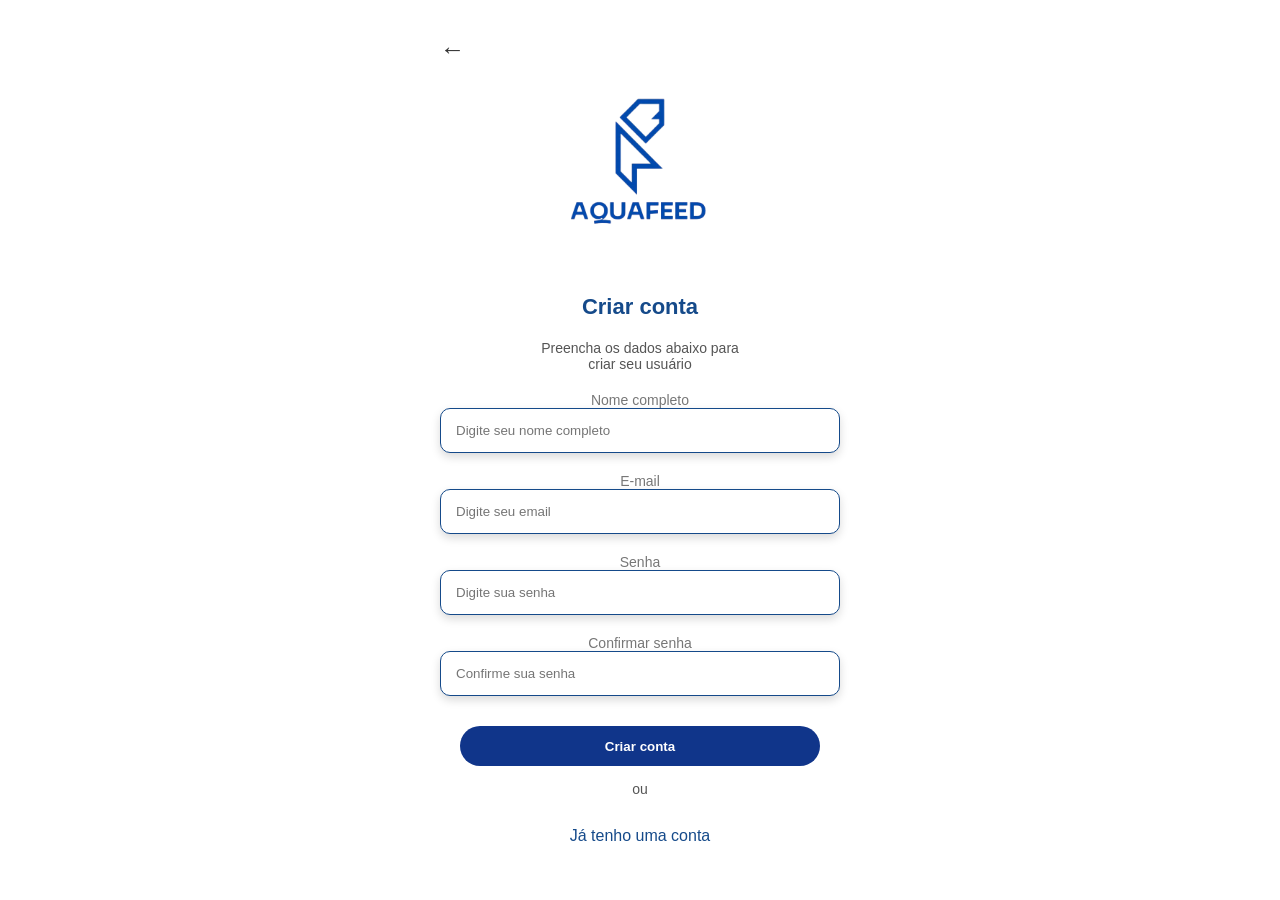
==== cadastro.html @ 20d9e922 "Criando tela de cadastro e ajustando login" ====
<!DOCTYPE html>
<html lang="pt-BR">

<head>

    <meta charset="UTF-8">
    <meta name="viewport" content="width=device-width, initial-scale=1.0">

    <title>Criar conta - AQUAFEED</title>

   <link rel="stylesheet" href="css/style.css">

</head>


<body>


<main class="container cadastro">


    <a href="index.html" class="voltar">
        ←
    </a>


    <img src="images/logo.png" class="logo">


    <h1>Criar conta</h1>


    <p class="descricao">
        Preencha os dados abaixo para<br>
        criar seu usuário
    </p>



    <label>Nome completo</label>

    <input 
    type="text"
    placeholder="Digite seu nome completo">



    <label>E-mail</label>

    <input 
    type="email"
    placeholder="Digite seu email">



    <label>Senha</label>

    <input 
    type="password"
    placeholder="Digite sua senha">



    <label>Confirmar senha</label>

    <input 
    type="password"
    placeholder="Confirme sua senha">



    <button>
        Criar conta
    </button>



    <span class="ou">
        ou
    </span>



    <a href="index.html">
        Já tenho uma conta
    </a>


</main>



</body>

</html>
---- css/style.css ----
* {
    margin: 0;
    padding: 0;
    box-sizing: border-box;
}


body {
    font-family: Arial, sans-serif;
    background: white;
}


.container {

    width: 90%;
    max-width: 400px;

    margin: auto;
    margin-top: 80px;

    display: flex;
    flex-direction: column;
    align-items: center;

}


.logo {

    width: 180px;
    margin-bottom: 50px;

}


h1 {

    color: #154a8a;
    font-size: 22px;

    margin-bottom: 20px;

}


label {

    color: #777;
    font-size: 14px;

}


input {

    width: 100%;
    height: 45px;

    border-radius: 10px;

    border: 1px solid #154a8a;

    margin-bottom: 20px;

    padding: 0 15px;

    box-shadow: 0px 4px 10px rgba(0, 0, 0, 0.15);

    outline: none;

}


a {

    text-decoration: none;
    color: #154a8a;

    margin-top: 15px;

}


.criar-conta {

    font-size: 18px;
    font-weight: bold;

}
.cadastro {

    margin-top: 20px;

}


.voltar {

    align-self: flex-start;

    font-size: 25px;

    color: #333;

}


.descricao {

    text-align: center;

    color: #555;

    font-size: 14px;

    margin-bottom: 20px;

}


button {

    width: 90%;

    height: 40px;

    background: #10358a;

    color: white;

    border: none;

    border-radius: 20px;

    font-weight: bold;

    margin-top: 10px;

}


.ou {

    margin: 15px;

    color: #555;

    font-size: 14px;

}
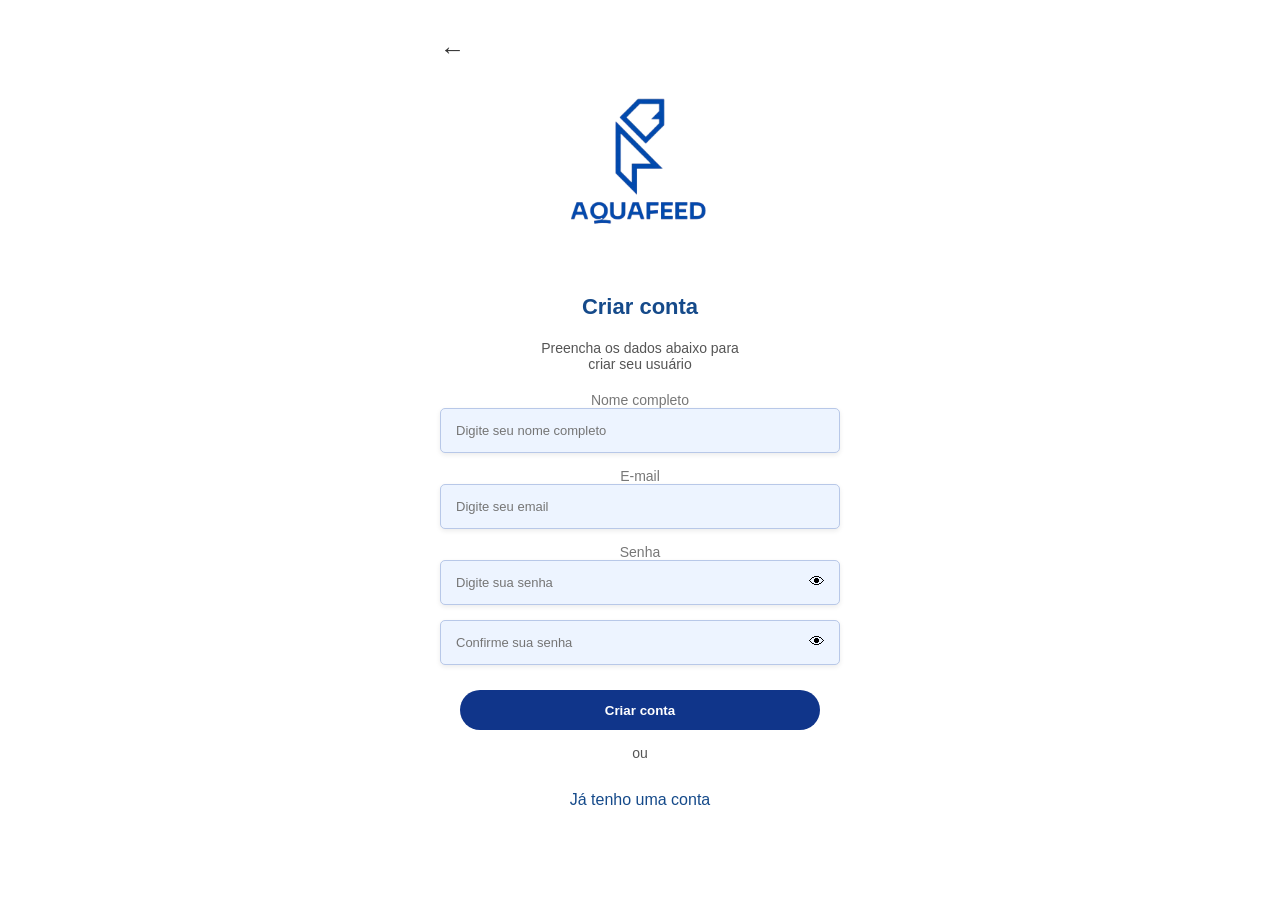
==== commit 72a9affd: "Adicionando visualização de senha na tela de cadastro" ====
--- a/cadastro.html
+++ b/cadastro.html
@@ -55,17 +55,33 @@
 
     <label>Senha</label>
 
+  <div class="campo-senha">
+
     <input 
+    id="senha"
     type="password"
     placeholder="Digite sua senha">
 
+    <span onclick="mostrarSenha('senha')">
+        👁
+    </span>
+
+</div>
 
 
-    <label>Confirmar senha</label>
+
+    <div class="campo-senha">
 
     <input 
+    id="confirmarSenha"
     type="password"
     placeholder="Confirme sua senha">
+
+    <span onclick="mostrarSenha('confirmarSenha')">
+        👁
+    </span>
+
+</div>
 
 
 
@@ -89,6 +105,8 @@
 </main>
 
 
+<script src="js/script.js"></script>
+
 
 </body>
 
--- a/css/style.css
+++ b/css/style.css
@@ -57,15 +57,19 @@
     width: 100%;
     height: 45px;
 
-    border-radius: 10px;
+    border-radius: 5px;
 
-    border: 1px solid #154a8a;
+    border: 1px solid #b8c8e8;
 
-    margin-bottom: 20px;
+    background-color: #edf4ff;
+
+    margin-bottom: 15px;
 
     padding: 0 15px;
 
-    box-shadow: 0px 4px 10px rgba(0, 0, 0, 0.15);
+    font-size: 13px;
+
+    box-shadow: 0px 2px 5px rgba(0, 0, 0, 0.08);
 
     outline: none;
 
@@ -148,4 +152,33 @@
 
     font-size: 14px;
 
+}
+.campo-senha {
+
+    width: 100%;
+
+    position: relative;
+
+}
+
+
+.campo-senha input {
+
+    width: 100%;
+
+}
+
+
+.campo-senha span {
+
+    position: absolute;
+
+    right: 15px;
+
+    top: 13px;
+
+    cursor: pointer;
+
+    font-size: 16px;
+
 }
